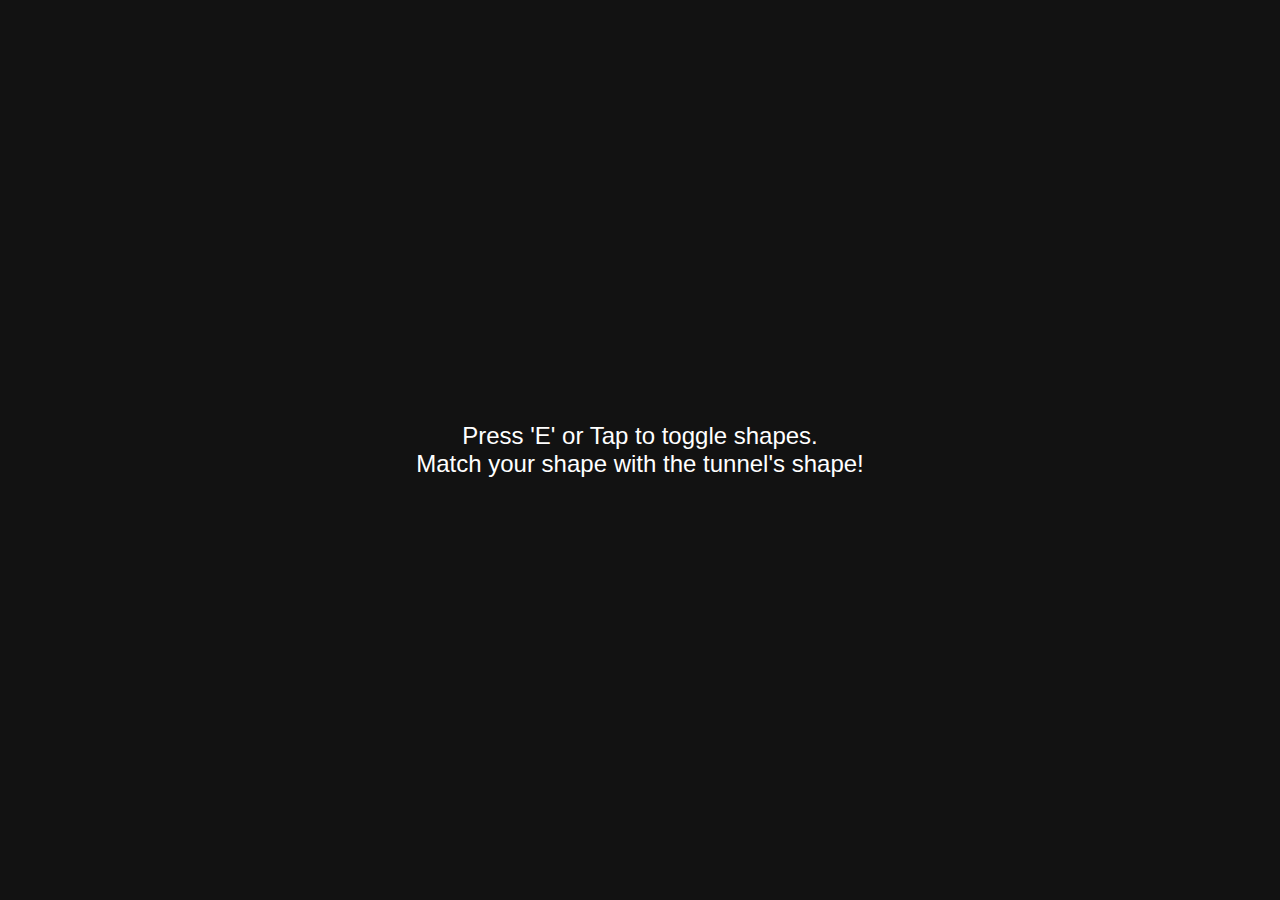
==== index.html @ a0911e1e "Changing Directory structure" ====
<!DOCTYPE html>
<html lang="en">
<head>
<meta charset="UTF-8">
<title>Shape Shift Runner</title>
<style>
    body {
        margin: 0;
        overflow: hidden;
        background-color: #121212;
    }
    #canvas {
        display: block;
    }
    #score {
        position: absolute;
        top: 20px;
        left: 20px;
        color: #ffffff;
        font-size: 24px;
        font-family: Arial, sans-serif;
    }
    #instructions {
        position: absolute;
        top: 50%;
        left: 50%;
        transform: translate(-50%, -50%);
        color: #ffffff;
        font-size: 24px;
        font-family: Arial, sans-serif;
        text-align: center;
    }
</style>
</head>
<body>
<canvas id="canvas"></canvas>
<div id="score"></div>
<div id="instructions">Press 'E' or Tap to toggle shapes.<br>Match your shape with the tunnel's shape!</div>

<script>
const canvas = document.getElementById('canvas');
const ctx = canvas.getContext('2d');
const scoreElement = document.getElementById('score');
const instructions = document.getElementById('instructions');

canvas.width = window.innerWidth;
canvas.height = window.innerHeight;

let gameOver = false;
let speed = 2;
let score = 0;
let highScore = localStorage.getItem('highScore') || 0;
let successfulPasses = 0;
let playerY = canvas.height / 2;
let isJumping = false;
let jumpHeight = 0;
let raindrops = [];
let restartTimer;

const shapes = ['circle', 'triangle', 'square'];
let playerShape = 'circle';
let tunnelQueue = [];
let frameCount = 0;
let spawnInterval = 250;
let minSpacing = 400;
let cloudX = canvas.width;
let leafX = canvas.width + 100;

const toggleSound = new Audio('76376__deleted_user_877451__game_over.wav');
const passSound = new Audio('414436__inspectorj__dropping-metal-pin-on-wood-b.wav');
const gameOverSound = new Audio('76376__deleted_user_877451__game_over.wav');

// Add both keyboard and touch event listeners
document.addEventListener('keydown', (e) => {
    if (e.key.toLowerCase() === 'e') {
        toggleShape();
    }
    if ((e.key === 'ArrowUp' || e.key === 'w') && !isJumping) {
        isJumping = true;
        jumpHeight = -150;  // Jump up
    }
});

// Add touch event listener for mobile devices
canvas.addEventListener('touchstart', (e) => {
    e.preventDefault();  // Prevent scrolling on mobile
    toggleShape();  // Trigger shape change on touch
});

// Add an event listener to reset the game on click after a game over.
canvas.addEventListener('click', () => {
    if (gameOver) resetGame();
});

function toggleShape() {
    const currentIndex = shapes.indexOf(playerShape);
    playerShape = shapes[(currentIndex + 1) % shapes.length];
    toggleSound.play();
}

function drawNeonShape(x, y, size, color, shapeType) {
    ctx.shadowBlur = 20;
    ctx.shadowColor = color;
    ctx.fillStyle = color;
    ctx.strokeStyle = color;
    ctx.lineWidth = 10;

    ctx.save();
    ctx.translate(x, y);

    if (shapeType === 'circle') {
        ctx.beginPath();
        ctx.arc(0, 0, size, 0, Math.PI * 2);
        ctx.fill();
    } else if (shapeType === 'triangle') {
        ctx.beginPath();
        ctx.moveTo(0, -size);
        ctx.lineTo(size, size);
        ctx.lineTo(-size, size);
        ctx.closePath();
        ctx.fill();
    } else if (shapeType === 'square') {
        ctx.fillRect(-size, -size, size * 2, size * 2);
    }

    ctx.restore();
    ctx.shadowBlur = 0;  // Remove the glow effect after drawing
}

function drawPlayer() {
    drawNeonShape(canvas.width / 4, playerY, 50, '#00ffcc', playerShape);
}

function drawRoad() {
    ctx.strokeStyle = '#ffcc00';
    ctx.lineWidth = 5;
    ctx.beginPath();
    ctx.moveTo(0, canvas.height / 2 + 100);
    ctx.lineTo(canvas.width, canvas.height / 2 + 100);
    ctx.stroke();
}

function drawPixelArtCloudsAndLeaves() {
    // Clouds as overlapping circles
    ctx.fillStyle = '#ffffff';
    drawCloud(cloudX, 100, 50);
    drawCloud(cloudX + 200, 70, 40);

    // Leaves
    ctx.fillStyle = '#00ff00';
    ctx.beginPath();
    ctx.arc(leafX, 80, 15, 0, Math.PI * 2);
    ctx.arc(leafX + 20, 90, 10, 0, Math.PI * 2);
    ctx.arc(leafX + 40, 80, 15, 0, Math.PI * 2);
    ctx.fill();

    cloudX -= 1;
    leafX -= 1;

    if (cloudX < -150) cloudX = canvas.width;
    if (leafX < -100) leafX = canvas.width + 100;
}

function drawCloud(x, y, size) {
    ctx.beginPath();
    ctx.arc(x, y, size, 0, Math.PI * 2);
    ctx.arc(x - size * 0.7, y + size * 0.3, size * 0.6, 0, Math.PI * 2);
    ctx.arc(x + size * 0.7, y + size * 0.3, size * 0.6, 0, Math.PI * 2);
    ctx.arc(x - size * 0.4, y - size * 0.5, size * 0.4, 0, Math.PI * 2);
    ctx.arc(x + size * 0.4, y - size * 0.5, size * 0.4, 0, Math.PI * 2);
    ctx.fill();
}

function spawnTunnel() {
    const tunnelShape = shapes[Math.floor(Math.random() * shapes.length)];
    const lastTunnel = tunnelQueue[tunnelQueue.length - 1];
    const lastX = lastTunnel ? lastTunnel.x : canvas.width + minSpacing;

    tunnelQueue.push({
        shape: tunnelShape,
        x: lastX + minSpacing + Math.random() * 100,
        y: canvas.height / 2,
        passed: false,
    });
}

function drawTunnel(tunnel) {
    drawNeonShape(tunnel.x, tunnel.y, 60, '#ff0066', tunnel.shape);
}

function updateTunnels() {
    tunnelQueue.forEach((tunnel, index) => {
        tunnel.x -= speed;

        if (!tunnel.passed && tunnel.x < canvas.width / 4) {
            if (tunnel.shape === playerShape) {
                score++;
                successfulPasses++;
                passSound.play();
                tunnel.passed = true;

                if (successfulPasses % 4 === 0) {
                    isJumping = true;  // Activate jump power-up every 4 successful passes
                }

                if (successfulPasses % 5 === 0) {
                    speed += 0.5;  // Increase speed every 5 successful passes
                }
            } else {
                gameOverSound.play();
                breakShapeAndTunnel();
                endGame();
            }
        }

        if (tunnel.x < -100) {
            tunnelQueue.splice(index, 1);
        }
    });
}

function breakShapeAndTunnel() {
    // Breaking the player shape and tunnel into pieces when game ends
    for (let i = 0; i < 10; i++) {
        drawNeonShape(canvas.width / 4 + (Math.random() * 50 - 25), playerY + (Math.random() * 50 - 25), 10, '#ff0066', playerShape);
        drawNeonShape(tunnelQueue[0].x + (Math.random() * 50 - 25), tunnelQueue[0].y + (Math.random() * 50 - 25), 10, '#ff0066', tunnelQueue[0].shape);
    }
}

function applyJump() {
    if (isJumping) {
        playerY += jumpHeight;
        jumpHeight += 10;  // Gravity

        if (jumpHeight > 0 && playerY >= canvas.height / 2) {
            playerY = canvas.height / 2;
            isJumping = false;
        }
    }
}

function drawRain() {
    raindrops.forEach(drop => {
        ctx.beginPath();
        ctx.arc(drop.x, drop.y, 2, 0, Math.PI * 2);
        ctx.fillStyle = '#00f';
        ctx.fill();
        drop.y += 5;

        if (drop.y > canvas.height) {
            drop.y = 0;
            drop.x = Math.random() * canvas.width;
        }
    });
}

function spawnRain() {
    // Create raindrops if they don't exist
    if (raindrops.length === 0) {
        for (let i = 0; i < 20; i++) {
            raindrops.push({
                x: Math.random() * canvas.width,
                y: Math.random() * canvas.height / 2
            });
        }
    }
}

function endGame() {
    gameOver = true;
    instructions.style.display = 'block';
    instructions.innerHTML = `Game Over! Final Score: ${score}<br>High Score: ${highScore}<br>Click to Restart`;
    if (score > highScore) {
        highScore = score;
        localStorage.setItem('highScore', highScore);
    }

    restartTimer = setTimeout(() => {
        resetGame();
    }, 3000);
}

function resetGame() {
    clearTimeout(restartTimer);
    gameOver = false;
    score = 0;
    speed = 2;
    playerY = canvas.height / 2;
    tunnelQueue = [];
    frameCount = 0;
    successfulPasses = 0;
    instructions.style.display = 'none';
    gameLoop();
}

function gameLoop() {
    if (gameOver) return;

    ctx.clearRect(0, 0, canvas.width, canvas.height);

    drawPlayer();
    drawRoad();
    drawPixelArtCloudsAndLeaves();
    updateTunnels();
    applyJump();
    tunnelQueue.forEach(drawTunnel);
    drawRain();

    scoreElement.innerText = `Score: ${score}`;

    frameCount++;
    if (frameCount % spawnInterval === 0) {
        spawnTunnel();
    }

    requestAnimationFrame(gameLoop);
}

function startGame() {
    instructions.style.display = 'none';
    spawnRain();  // Start the rain effect
    gameLoop();
}

setTimeout(startGame, 3000);
</script>
</body>
</html>
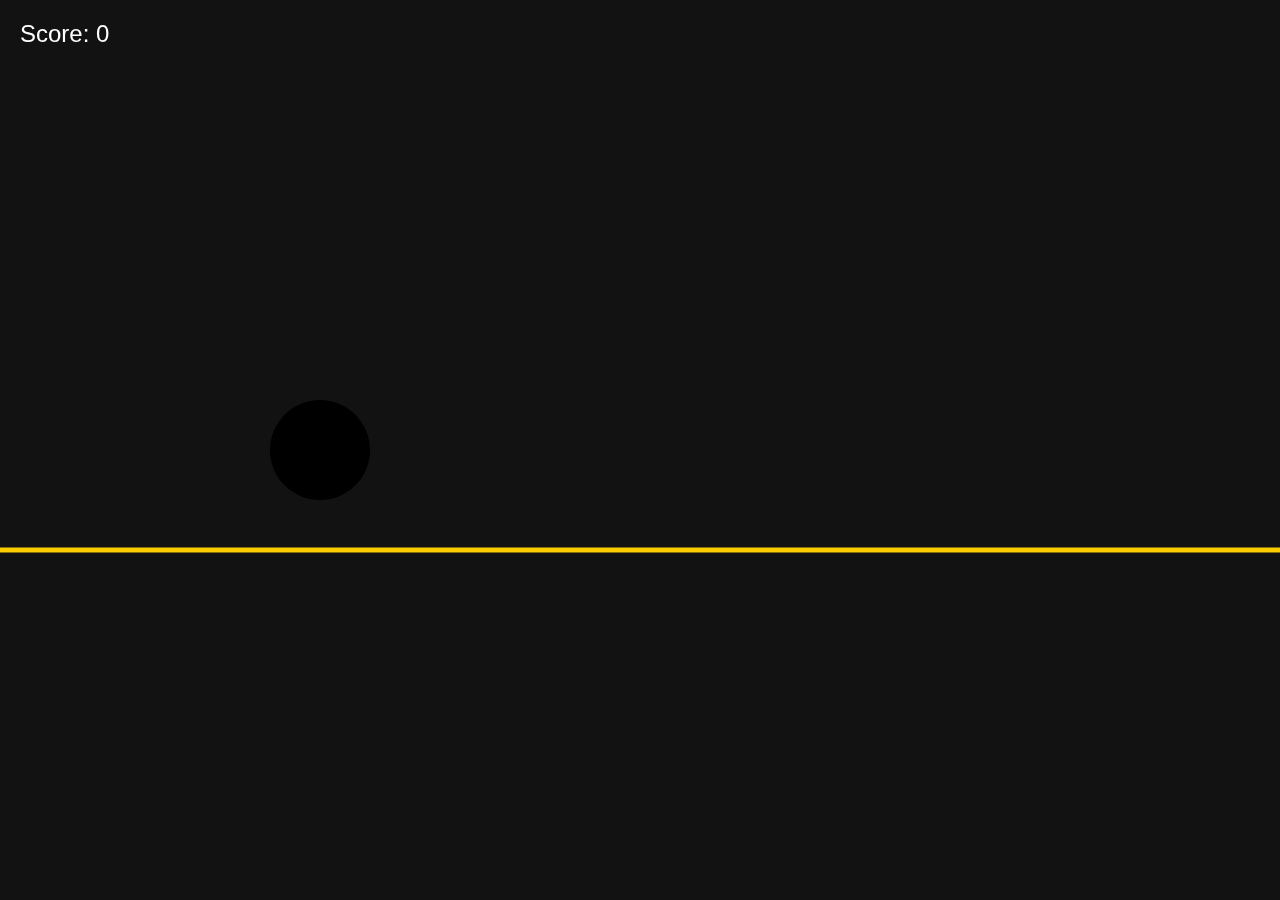
==== commit acc3cf1b: "Optimizing code for mobile devices, adjusting frame rate" ====
--- a/index.html
+++ b/index.html
@@ -1,41 +1,42 @@
 <!DOCTYPE html>
 <html lang="en">
 <head>
-<meta charset="UTF-8">
-<title>Shape Shift Runner</title>
-<style>
-    body {
-        margin: 0;
-        overflow: hidden;
-        background-color: #121212;
-    }
-    #canvas {
-        display: block;
-    }
-    #score {
-        position: absolute;
-        top: 20px;
-        left: 20px;
-        color: #ffffff;
-        font-size: 24px;
-        font-family: Arial, sans-serif;
-    }
-    #instructions {
-        position: absolute;
-        top: 50%;
-        left: 50%;
-        transform: translate(-50%, -50%);
-        color: #ffffff;
-        font-size: 24px;
-        font-family: Arial, sans-serif;
-        text-align: center;
-    }
-</style>
+    <meta charset="UTF-8">
+    <meta name="viewport" content="width=device-width, initial-scale=1.0">
+    <title>Shape Shift Runner</title>
+    <style>
+        body {
+            margin: 0;
+            overflow: hidden;
+            background-color: #121212;
+        }
+        #canvas {
+            display: block;
+        }
+        #score {
+            position: absolute;
+            top: 20px;
+            left: 20px;
+            color: #ffffff;
+            font-size: 24px;
+            font-family: Arial, sans-serif;
+        }
+        #instructions {
+            position: absolute;
+            top: 50%;
+            left: 50%;
+            transform: translate(-50%, -50%);
+            color: #ffffff;
+            font-size: 24px;
+            font-family: Arial, sans-serif;
+            text-align: center;
+        }
+    </style>
 </head>
 <body>
 <canvas id="canvas"></canvas>
 <div id="score"></div>
-<div id="instructions">Press 'E' or Tap to toggle shapes.<br>Match your shape with the tunnel's shape!</div>
+<div id="instructions">Press 'E' to toggle shapes.<br>Match your shape with the tunnel's shape!</div>
 
 <script>
 const canvas = document.getElementById('canvas');
@@ -47,7 +48,7 @@
 canvas.height = window.innerHeight;
 
 let gameOver = false;
-let speed = 2;
+let speed = 5;
 let score = 0;
 let highScore = localStorage.getItem('highScore') || 0;
 let successfulPasses = 0;
@@ -66,11 +67,6 @@
 let cloudX = canvas.width;
 let leafX = canvas.width + 100;
 
-const toggleSound = new Audio('76376__deleted_user_877451__game_over.wav');
-const passSound = new Audio('414436__inspectorj__dropping-metal-pin-on-wood-b.wav');
-const gameOverSound = new Audio('76376__deleted_user_877451__game_over.wav');
-
-// Add both keyboard and touch event listeners
 document.addEventListener('keydown', (e) => {
     if (e.key.toLowerCase() === 'e') {
         toggleShape();
@@ -81,13 +77,6 @@
     }
 });
 
-// Add touch event listener for mobile devices
-canvas.addEventListener('touchstart', (e) => {
-    e.preventDefault();  // Prevent scrolling on mobile
-    toggleShape();  // Trigger shape change on touch
-});
-
-// Add an event listener to reset the game on click after a game over.
 canvas.addEventListener('click', () => {
     if (gameOver) resetGame();
 });
@@ -95,40 +84,94 @@
 function toggleShape() {
     const currentIndex = shapes.indexOf(playerShape);
     playerShape = shapes[(currentIndex + 1) % shapes.length];
-    toggleSound.play();
-}
-
-function drawNeonShape(x, y, size, color, shapeType) {
-    ctx.shadowBlur = 20;
-    ctx.shadowColor = color;
-    ctx.fillStyle = color;
-    ctx.strokeStyle = color;
-    ctx.lineWidth = 10;
+}
+
+function drawPlayer() {
+    const x = canvas.width / 4;
+    const y = playerY;
+    const size = 50;
 
     ctx.save();
     ctx.translate(x, y);
 
-    if (shapeType === 'circle') {
+    if (playerShape === 'circle') {
         ctx.beginPath();
         ctx.arc(0, 0, size, 0, Math.PI * 2);
         ctx.fill();
-    } else if (shapeType === 'triangle') {
+    } else if (playerShape === 'triangle') {
         ctx.beginPath();
         ctx.moveTo(0, -size);
         ctx.lineTo(size, size);
         ctx.lineTo(-size, size);
         ctx.closePath();
         ctx.fill();
-    } else if (shapeType === 'square') {
+    } else if (playerShape === 'square') {
         ctx.fillRect(-size, -size, size * 2, size * 2);
     }
 
     ctx.restore();
-    ctx.shadowBlur = 0;  // Remove the glow effect after drawing
-}
-
-function drawPlayer() {
-    drawNeonShape(canvas.width / 4, playerY, 50, '#00ffcc', playerShape);
+}
+
+function drawTunnel(tunnel) {
+    ctx.strokeStyle = '#ff0066';
+    ctx.lineWidth = 10;
+    const x = tunnel.x;
+    const y = tunnel.y;
+    const size = 60;
+
+    ctx.save();
+    ctx.translate(x, y);
+
+    if (tunnel.shape === 'circle') {
+        ctx.beginPath();
+        ctx.arc(0, 0, size, 0, Math.PI * 2);
+        ctx.stroke();
+    } else if (tunnel.shape === 'triangle') {
+        ctx.beginPath();
+        ctx.moveTo(0, -size);
+        ctx.lineTo(size, size);
+        ctx.lineTo(-size, size);
+        ctx.closePath();
+        ctx.stroke();
+    } else if (tunnel.shape === 'square') {
+        ctx.strokeRect(-size, -size, size * 2, size * 2);
+    }
+
+    ctx.restore();
+}
+
+function updateTunnels() {
+    tunnelQueue.forEach((tunnel, index) => {
+        tunnel.x -= speed;
+
+        if (!tunnel.passed && tunnel.x < canvas.width / 4) {
+            if (tunnel.shape === playerShape) {
+                score++;
+                successfulPasses++;
+                tunnel.passed = true;
+
+                if (successfulPasses % 5 === 0) {
+                    speed += 0.5;  // Increase speed every 5 successful passes
+                }
+            } else {
+                endGame();
+            }
+        }
+
+        if (tunnel.x < -100) {
+            tunnelQueue.splice(index, 1);
+        }
+    });
+}
+
+function spawnTunnel() {
+    const tunnelShape = shapes[Math.floor(Math.random() * shapes.length)];
+    tunnelQueue.push({
+        shape: tunnelShape,
+        x: canvas.width + 100,
+        y: canvas.height / 2,
+        passed: false,
+    });
 }
 
 function drawRoad() {
@@ -140,93 +183,6 @@
     ctx.stroke();
 }
 
-function drawPixelArtCloudsAndLeaves() {
-    // Clouds as overlapping circles
-    ctx.fillStyle = '#ffffff';
-    drawCloud(cloudX, 100, 50);
-    drawCloud(cloudX + 200, 70, 40);
-
-    // Leaves
-    ctx.fillStyle = '#00ff00';
-    ctx.beginPath();
-    ctx.arc(leafX, 80, 15, 0, Math.PI * 2);
-    ctx.arc(leafX + 20, 90, 10, 0, Math.PI * 2);
-    ctx.arc(leafX + 40, 80, 15, 0, Math.PI * 2);
-    ctx.fill();
-
-    cloudX -= 1;
-    leafX -= 1;
-
-    if (cloudX < -150) cloudX = canvas.width;
-    if (leafX < -100) leafX = canvas.width + 100;
-}
-
-function drawCloud(x, y, size) {
-    ctx.beginPath();
-    ctx.arc(x, y, size, 0, Math.PI * 2);
-    ctx.arc(x - size * 0.7, y + size * 0.3, size * 0.6, 0, Math.PI * 2);
-    ctx.arc(x + size * 0.7, y + size * 0.3, size * 0.6, 0, Math.PI * 2);
-    ctx.arc(x - size * 0.4, y - size * 0.5, size * 0.4, 0, Math.PI * 2);
-    ctx.arc(x + size * 0.4, y - size * 0.5, size * 0.4, 0, Math.PI * 2);
-    ctx.fill();
-}
-
-function spawnTunnel() {
-    const tunnelShape = shapes[Math.floor(Math.random() * shapes.length)];
-    const lastTunnel = tunnelQueue[tunnelQueue.length - 1];
-    const lastX = lastTunnel ? lastTunnel.x : canvas.width + minSpacing;
-
-    tunnelQueue.push({
-        shape: tunnelShape,
-        x: lastX + minSpacing + Math.random() * 100,
-        y: canvas.height / 2,
-        passed: false,
-    });
-}
-
-function drawTunnel(tunnel) {
-    drawNeonShape(tunnel.x, tunnel.y, 60, '#ff0066', tunnel.shape);
-}
-
-function updateTunnels() {
-    tunnelQueue.forEach((tunnel, index) => {
-        tunnel.x -= speed;
-
-        if (!tunnel.passed && tunnel.x < canvas.width / 4) {
-            if (tunnel.shape === playerShape) {
-                score++;
-                successfulPasses++;
-                passSound.play();
-                tunnel.passed = true;
-
-                if (successfulPasses % 4 === 0) {
-                    isJumping = true;  // Activate jump power-up every 4 successful passes
-                }
-
-                if (successfulPasses % 5 === 0) {
-                    speed += 0.5;  // Increase speed every 5 successful passes
-                }
-            } else {
-                gameOverSound.play();
-                breakShapeAndTunnel();
-                endGame();
-            }
-        }
-
-        if (tunnel.x < -100) {
-            tunnelQueue.splice(index, 1);
-        }
-    });
-}
-
-function breakShapeAndTunnel() {
-    // Breaking the player shape and tunnel into pieces when game ends
-    for (let i = 0; i < 10; i++) {
-        drawNeonShape(canvas.width / 4 + (Math.random() * 50 - 25), playerY + (Math.random() * 50 - 25), 10, '#ff0066', playerShape);
-        drawNeonShape(tunnelQueue[0].x + (Math.random() * 50 - 25), tunnelQueue[0].y + (Math.random() * 50 - 25), 10, '#ff0066', tunnelQueue[0].shape);
-    }
-}
-
 function applyJump() {
     if (isJumping) {
         playerY += jumpHeight;
@@ -239,90 +195,48 @@
     }
 }
 
-function drawRain() {
-    raindrops.forEach(drop => {
-        ctx.beginPath();
-        ctx.arc(drop.x, drop.y, 2, 0, Math.PI * 2);
-        ctx.fillStyle = '#00f';
-        ctx.fill();
-        drop.y += 5;
-
-        if (drop.y > canvas.height) {
-            drop.y = 0;
-            drop.x = Math.random() * canvas.width;
-        }
-    });
-}
-
-function spawnRain() {
-    // Create raindrops if they don't exist
-    if (raindrops.length === 0) {
-        for (let i = 0; i < 20; i++) {
-            raindrops.push({
-                x: Math.random() * canvas.width,
-                y: Math.random() * canvas.height / 2
-            });
-        }
-    }
+function gameLoop() {
+    if (gameOver) return;
+
+    ctx.clearRect(0, 0, canvas.width, canvas.height);
+
+    drawPlayer();
+    updateTunnels();
+    tunnelQueue.forEach(drawTunnel);
+    drawRoad();
+    applyJump();
+
+    scoreElement.innerText = `Score: ${score}`;
+
+    frameCount++;
+    if (frameCount % spawnInterval === 0) {
+        spawnTunnel();
+        if (spawnInterval > 60) spawnInterval -= 5;
+        speed += 0.5;
+    }
+
+    requestAnimationFrame(gameLoop);
+}
+
+function resetGame() {
+    gameOver = false;
+    score = 0;
+    speed = 5;
+    tunnelQueue = [];
+    frameCount = 0;
+    instructions.style.display = 'none';
+    gameLoop();
 }
 
 function endGame() {
     gameOver = true;
     instructions.style.display = 'block';
-    instructions.innerHTML = `Game Over! Final Score: ${score}<br>High Score: ${highScore}<br>Click to Restart`;
-    if (score > highScore) {
-        highScore = score;
-        localStorage.setItem('highScore', highScore);
-    }
-
-    restartTimer = setTimeout(() => {
-        resetGame();
-    }, 3000);
-}
-
-function resetGame() {
-    clearTimeout(restartTimer);
-    gameOver = false;
-    score = 0;
-    speed = 2;
-    playerY = canvas.height / 2;
-    tunnelQueue = [];
-    frameCount = 0;
-    successfulPasses = 0;
-    instructions.style.display = 'none';
-    gameLoop();
-}
-
-function gameLoop() {
-    if (gameOver) return;
-
-    ctx.clearRect(0, 0, canvas.width, canvas.height);
-
-    drawPlayer();
-    drawRoad();
-    drawPixelArtCloudsAndLeaves();
-    updateTunnels();
-    applyJump();
-    tunnelQueue.forEach(drawTunnel);
-    drawRain();
-
-    scoreElement.innerText = `Score: ${score}`;
-
-    frameCount++;
-    if (frameCount % spawnInterval === 0) {
-        spawnTunnel();
-    }
-
-    requestAnimationFrame(gameLoop);
-}
-
-function startGame() {
-    instructions.style.display = 'none';
-    spawnRain();  // Start the rain effect
-    gameLoop();
-}
-
-setTimeout(startGame, 3000);
+    instructions.innerHTML = `Game Over! Final Score: ${score}<br>Restarting...`;
+    setTimeout(resetGame, 3000);
+}
+
+// Start the game
+resetGame();
 </script>
 </body>
 </html>
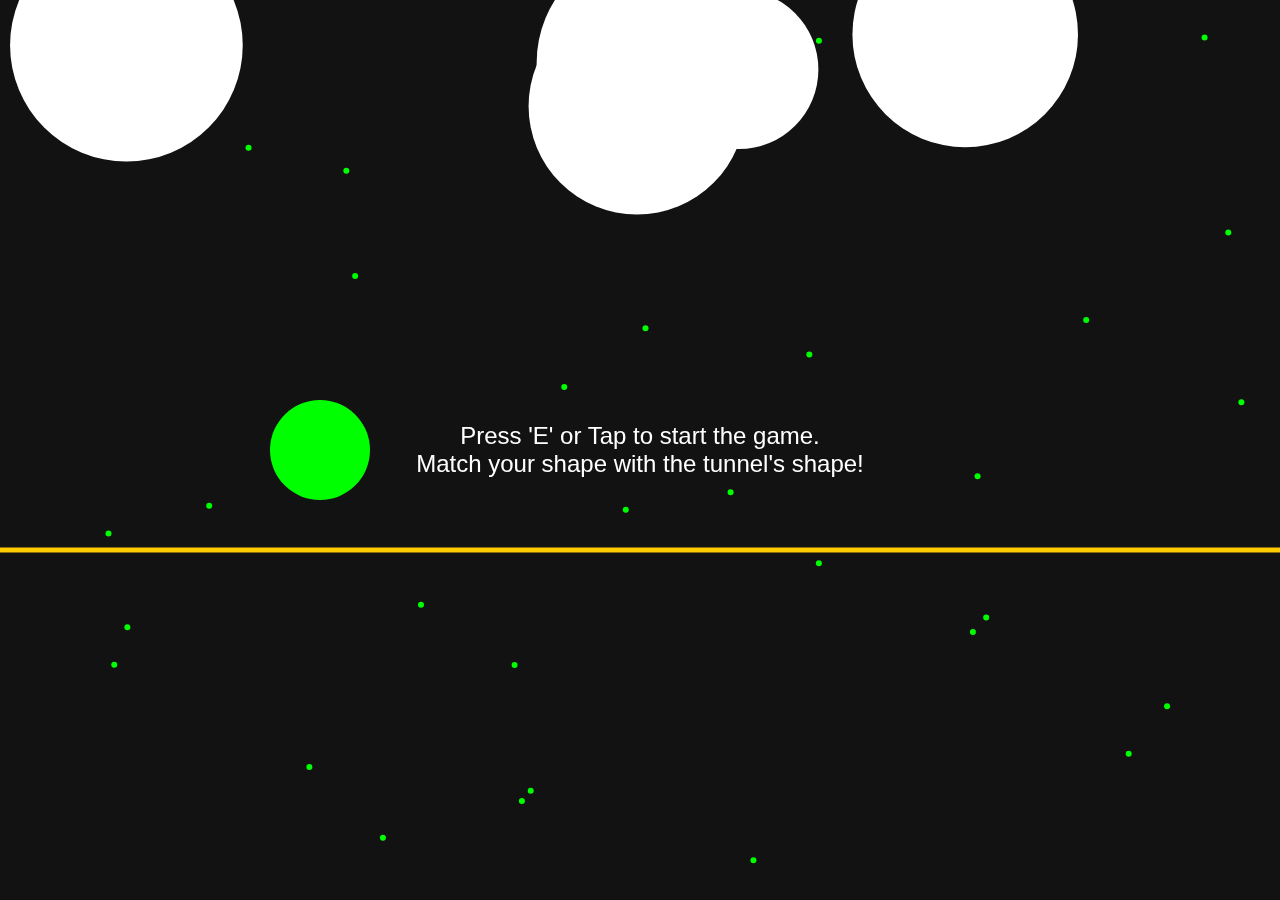
==== commit 72c855b4: "Added Clouds, difficulty" ====
--- a/index.html
+++ b/index.html
@@ -36,7 +36,7 @@
 <body>
 <canvas id="canvas"></canvas>
 <div id="score"></div>
-<div id="instructions">Press 'E' to toggle shapes.<br>Match your shape with the tunnel's shape!</div>
+<div id="instructions">Press 'E' or Tap to start the game.<br>Match your shape with the tunnel's shape!</div>
 
 <script>
 const canvas = document.getElementById('canvas');
@@ -55,37 +55,51 @@
 let playerY = canvas.height / 2;
 let isJumping = false;
 let jumpHeight = 0;
+let restartTimer;
+let gameStarted = false; // Flag to track if the game has started
 let raindrops = [];
-let restartTimer;
+let clouds = [];
+const totalClouds = 5;
+const totalRaindrops = 30; // Number of raindrops to be rendered
 
 const shapes = ['circle', 'triangle', 'square'];
 let playerShape = 'circle';
 let tunnelQueue = [];
 let frameCount = 0;
 let spawnInterval = 250;
-let minSpacing = 400;
-let cloudX = canvas.width;
-let leafX = canvas.width + 100;
-
+
+// Event listener for keyboard
 document.addEventListener('keydown', (e) => {
-    if (e.key.toLowerCase() === 'e') {
-        toggleShape();
-    }
-    if ((e.key === 'ArrowUp' || e.key === 'w') && !isJumping) {
-        isJumping = true;
-        jumpHeight = -150;  // Jump up
+    if (e.key.toLowerCase() === 'e' && !gameStarted) {
+        startGame(); // Start the game if it hasn't started
+    } else if (e.key.toLowerCase() === 'e') {
+        toggleShape(); // Toggle shape during the game
     }
 });
 
+// Event listener for canvas clicks
 canvas.addEventListener('click', () => {
-    if (gameOver) resetGame();
+    if (!gameStarted) {
+        startGame(); // Start game if not started yet
+    } else if (gameOver) {
+        resetGame(); // Restart game if it's game over
+    }
 });
 
+// Function to start the game
+function startGame() {
+    gameStarted = true;
+    instructions.style.display = 'none'; // Hide instructions when game starts
+    resetGame();
+}
+
+// Function to toggle the shape of the player
 function toggleShape() {
     const currentIndex = shapes.indexOf(playerShape);
     playerShape = shapes[(currentIndex + 1) % shapes.length];
 }
 
+// Function to draw the player shape
 function drawPlayer() {
     const x = canvas.width / 4;
     const y = playerY;
@@ -112,6 +126,7 @@
     ctx.restore();
 }
 
+// Function to draw and update the tunnels
 function drawTunnel(tunnel) {
     ctx.strokeStyle = '#ff0066';
     ctx.lineWidth = 10;
@@ -140,6 +155,7 @@
     ctx.restore();
 }
 
+// Update tunnels as they move to the left
 function updateTunnels() {
     tunnelQueue.forEach((tunnel, index) => {
         tunnel.x -= speed;
@@ -164,6 +180,7 @@
     });
 }
 
+// Function to spawn a new tunnel
 function spawnTunnel() {
     const tunnelShape = shapes[Math.floor(Math.random() * shapes.length)];
     tunnelQueue.push({
@@ -174,6 +191,7 @@
     });
 }
 
+// Function to draw the road
 function drawRoad() {
     ctx.strokeStyle = '#ffcc00';
     ctx.lineWidth = 5;
@@ -183,6 +201,7 @@
     ctx.stroke();
 }
 
+// Function to apply jump mechanics
 function applyJump() {
     if (isJumping) {
         playerY += jumpHeight;
@@ -195,6 +214,57 @@
     }
 }
 
+// Function to spawn and draw clouds
+function spawnClouds() {
+    for (let i = 0; i < totalClouds; i++) {
+        clouds.push({
+            x: Math.random() * canvas.width,
+            y: Math.random() * 150 + 20,
+            size: Math.random() * 80 + 50,
+            speed: Math.random() * 1 + 0.5
+        });
+    }
+}
+
+// Draw clouds
+function drawClouds() {
+    ctx.fillStyle = '#ffffff';
+    clouds.forEach(cloud => {
+        ctx.beginPath();
+        ctx.arc(cloud.x, cloud.y, cloud.size, 0, Math.PI * 2);
+        ctx.fill();
+        cloud.x -= cloud.speed; // Move cloud left
+        if (cloud.x < -100) cloud.x = canvas.width + 100; // Wrap around screen
+    });
+}
+
+// Function to spawn raindrops
+function spawnRain() {
+    for (let i = 0; i < totalRaindrops; i++) {
+        raindrops.push({
+            x: Math.random() * canvas.width,
+            y: Math.random() * canvas.height,
+            speed: Math.random() * 5 + 2
+        });
+    }
+}
+
+// Draw raindrops
+function drawRain() {
+    ctx.fillStyle = '#00ff00';
+    raindrops.forEach(drop => {
+        ctx.beginPath();
+        ctx.arc(drop.x, drop.y, 3, 0, Math.PI * 2);
+        ctx.fill();
+        drop.y += drop.speed; // Move drop down
+        if (drop.y > canvas.height) {
+            drop.y = 0; // Reset drop to top when it hits bottom
+            drop.x = Math.random() * canvas.width;
+        }
+    });
+}
+
+// Main game loop
 function gameLoop() {
     if (gameOver) return;
 
@@ -204,6 +274,8 @@
     updateTunnels();
     tunnelQueue.forEach(drawTunnel);
     drawRoad();
+    drawClouds();  // Draw clouds
+    drawRain();    // Draw rain
     applyJump();
 
     scoreElement.innerText = `Score: ${score}`;
@@ -218,25 +290,28 @@
     requestAnimationFrame(gameLoop);
 }
 
+// Reset game state
 function resetGame() {
     gameOver = false;
     score = 0;
     speed = 5;
     tunnelQueue = [];
     frameCount = 0;
-    instructions.style.display = 'none';
+    spawnClouds();  // NEW: Spawn clouds when resetting game
+    spawnRain();    // NEW: Spawn rain when resetting game
     gameLoop();
 }
 
+// End the game
 function endGame() {
     gameOver = true;
     instructions.style.display = 'block';
-    instructions.innerHTML = `Game Over! Final Score: ${score}<br>Restarting...`;
-    setTimeout(resetGame, 3000);
-}
-
-// Start the game
+    instructions.innerHTML = `Game Over! Final Score: ${score}<br>Press 'E' or Tap to Restart`;
+}
+
+// Start with instructions shown
 resetGame();
+
 </script>
 </body>
 </html>
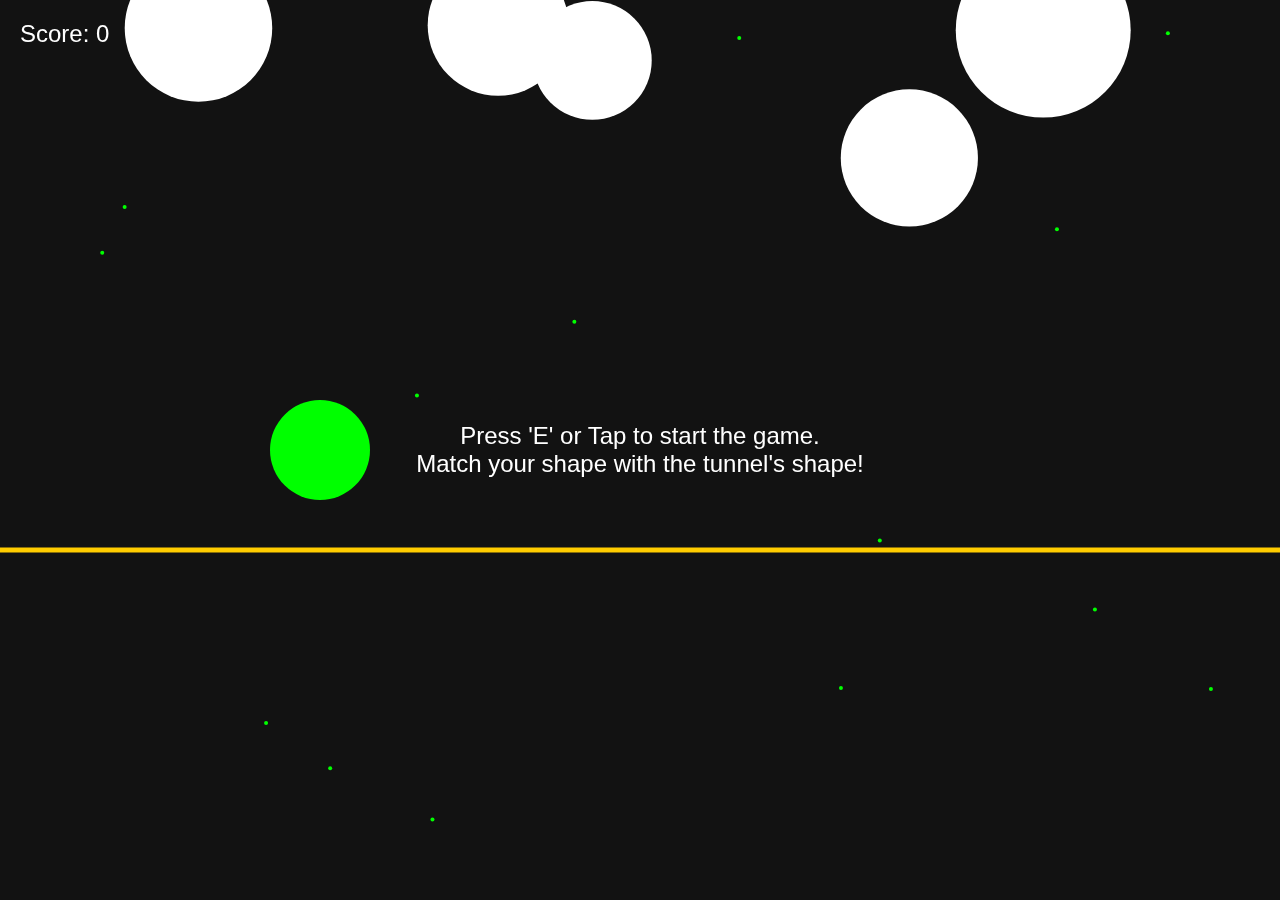
==== commit ebf21853: "Added vercel analytics script, mobile optimization" ====
--- a/index.html
+++ b/index.html
@@ -32,6 +32,10 @@
             text-align: center;
         }
     </style>
+    <script>
+        window.va = window.va || function () { (window.vaq = window.vaq || []).push(arguments); };
+    </script>
+    <script defer src="/_vercel/insights/script.js"></script>
 </head>
 <body>
 <canvas id="canvas"></canvas>
@@ -48,7 +52,7 @@
 canvas.height = window.innerHeight;
 
 let gameOver = false;
-let speed = 5;
+let speed = window.innerWidth > 800 ? 5 : 3; // Reduced speed for mobile
 let score = 0;
 let highScore = localStorage.getItem('highScore') || 0;
 let successfulPasses = 0;
@@ -60,13 +64,13 @@
 let raindrops = [];
 let clouds = [];
 const totalClouds = 5;
-const totalRaindrops = 30; // Number of raindrops to be rendered
+const totalRaindrops = 15; // Reduced number of raindrops for mobile
 
 const shapes = ['circle', 'triangle', 'square'];
 let playerShape = 'circle';
 let tunnelQueue = [];
 let frameCount = 0;
-let spawnInterval = 250;
+let spawnInterval = 300; // Increased spawn interval for smoother gameplay
 
 // Event listener for keyboard
 document.addEventListener('keydown', (e) => {
@@ -167,7 +171,7 @@
                 tunnel.passed = true;
 
                 if (successfulPasses % 5 === 0) {
-                    speed += 0.5;  // Increase speed every 5 successful passes
+                    speed += 0.3;  // Slower speed increment for mobile
                 }
             } else {
                 endGame();
@@ -254,12 +258,12 @@
     ctx.fillStyle = '#00ff00';
     raindrops.forEach(drop => {
         ctx.beginPath();
-        ctx.arc(drop.x, drop.y, 3, 0, Math.PI * 2);
+        ctx.arc(drop.x, drop.y, 2, 0, Math.PI * 2);
         ctx.fill();
-        drop.y += drop.speed; // Move drop down
+        drop.y += drop.speed; // Rain falls
+
         if (drop.y > canvas.height) {
-            drop.y = 0; // Reset drop to top when it hits bottom
-            drop.x = Math.random() * canvas.width;
+            drop.y = 0; // Reset to top when reaching bottom
         }
     });
 }
@@ -271,47 +275,45 @@
     ctx.clearRect(0, 0, canvas.width, canvas.height);
 
     drawPlayer();
+    drawRoad();
+    drawClouds();
+    drawRain();
     updateTunnels();
+    applyJump();
     tunnelQueue.forEach(drawTunnel);
-    drawRoad();
-    drawClouds();  // Draw clouds
-    drawRain();    // Draw rain
-    applyJump();
 
     scoreElement.innerText = `Score: ${score}`;
 
     frameCount++;
     if (frameCount % spawnInterval === 0) {
         spawnTunnel();
-        if (spawnInterval > 60) spawnInterval -= 5;
-        speed += 0.5;
     }
 
     requestAnimationFrame(gameLoop);
 }
 
-// Reset game state
+// Function to reset the game state
 function resetGame() {
     gameOver = false;
     score = 0;
-    speed = 5;
+    speed = window.innerWidth > 800 ? 5 : 3; // Adjust speed for mobile
     tunnelQueue = [];
     frameCount = 0;
-    spawnClouds();  // NEW: Spawn clouds when resetting game
-    spawnRain();    // NEW: Spawn rain when resetting game
+    clouds = [];
+    raindrops = [];
+    spawnClouds();  // Spawn clouds when resetting game
+    spawnRain();    // Spawn rain when resetting game
     gameLoop();
 }
 
-// End the game
+// Function to handle game end
 function endGame() {
     gameOver = true;
     instructions.style.display = 'block';
     instructions.innerHTML = `Game Over! Final Score: ${score}<br>Press 'E' or Tap to Restart`;
 }
 
-// Start with instructions shown
 resetGame();
-
 </script>
 </body>
 </html>
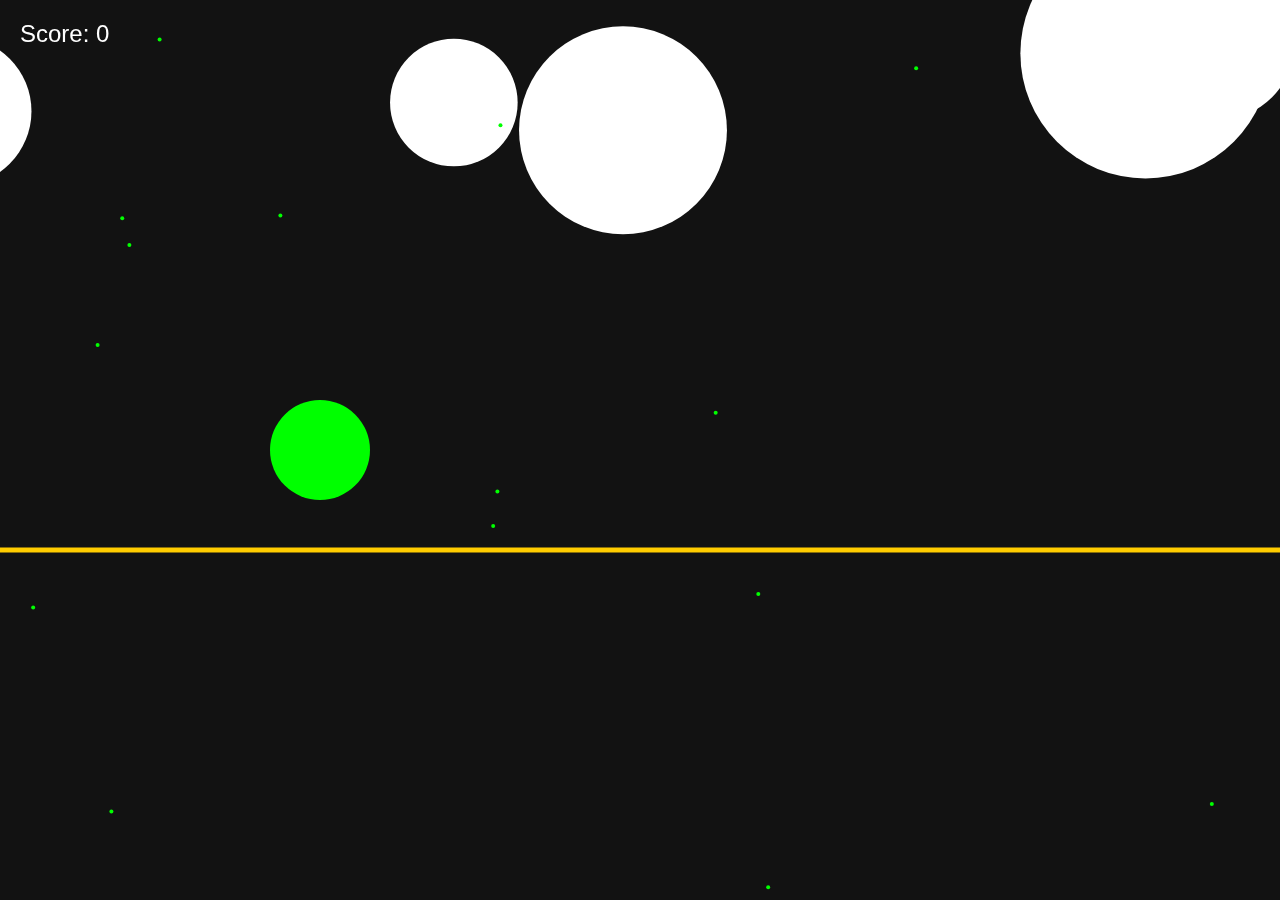
==== commit 91467d60: "Updated Reset Game changes and Mobile touch function" ====
--- a/index.html
+++ b/index.html
@@ -90,6 +90,17 @@
     }
 });
 
+// Event listener for touch (mobile taps)
+canvas.addEventListener('touchstart', () => {
+    if (!gameStarted) {
+        startGame(); // Start game if not started yet
+    } else if (gameOver) {
+        resetGame(); // Restart game if it's game over
+    } else {
+        toggleShape(); // Toggle shape during the game when tapping
+    }
+});
+
 // Function to start the game
 function startGame() {
     gameStarted = true;
@@ -292,7 +303,6 @@
     requestAnimationFrame(gameLoop);
 }
 
-// Function to reset the game state
 function resetGame() {
     gameOver = false;
     score = 0;
@@ -301,6 +311,7 @@
     frameCount = 0;
     clouds = [];
     raindrops = [];
+    instructions.style.display = 'none'; // Hide the instructions when game restarts
     spawnClouds();  // Spawn clouds when resetting game
     spawnRain();    // Spawn rain when resetting game
     gameLoop();
